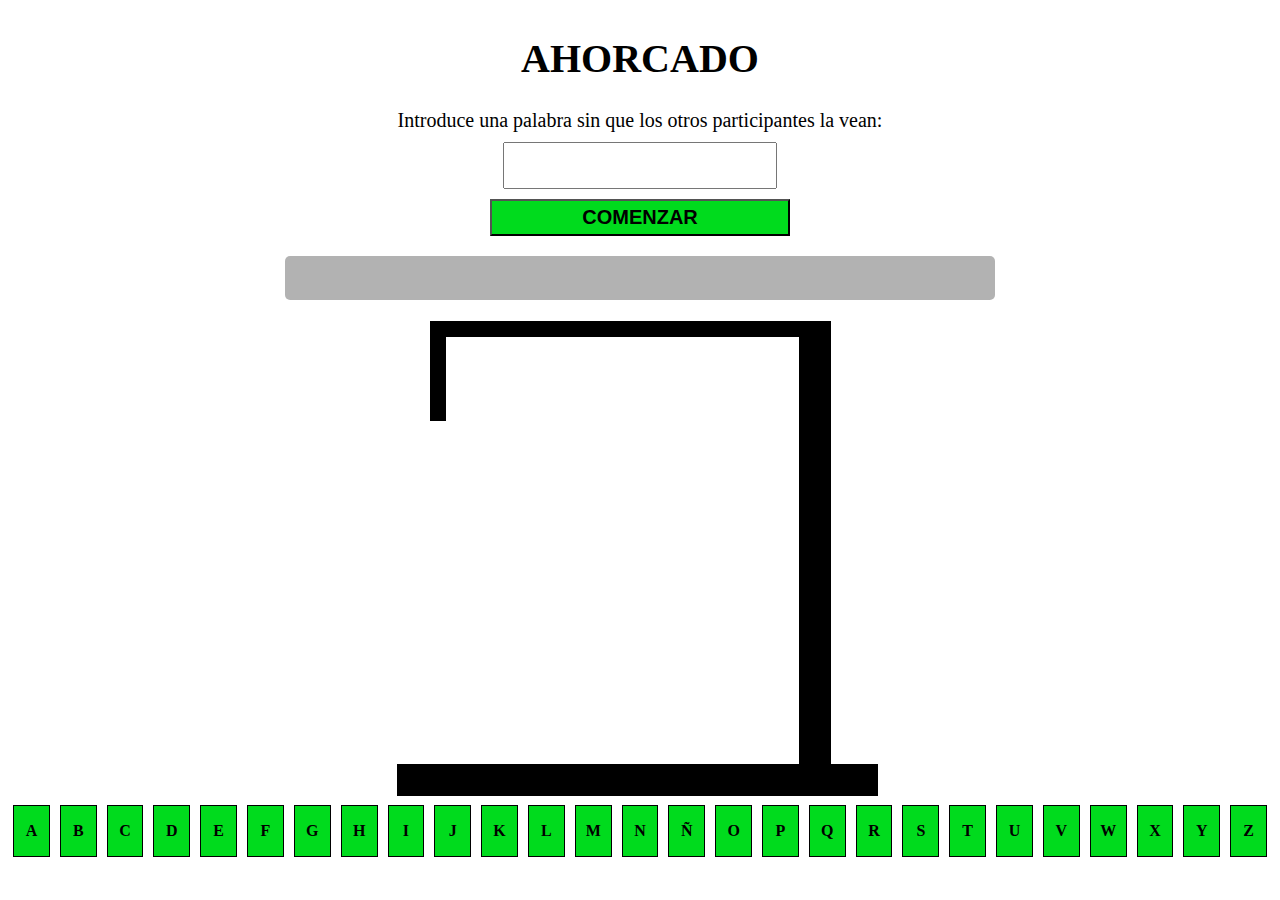
==== index.html @ 528adbb3 "Rename ahorcado.html to index.html" ====
<!DOCTYPE html>
<html lang="en">
  <head>
    <meta charset="UTF-8" />
    <meta http-equiv="X-UA-Compatible" content="IE=edge" />
    <meta name="viewport" content="width=device-width, initial-scale=1.0" />
    <link rel="stylesheet" href="estilo.css" />
    <script src="./funciones.js"></script>
    <title>Ahorcado</title>
  </head>
  <body>
    <div class="contenedor">
      <div class="contenedor__datos">
        <h1>AHORCADO</h1>
        <label for="plb_inicio"
          >Introduce una palabra sin que los otros participantes la vean:</label
        >
        <input type="text" id="plb_inicio" />
        <button id="comenzar" onclick="comenzar()">Comenzar</button>
      </div>
      <div class="contenedor__palabra">
        <input type="text" id="palabra" readonly />
      </div>
      <div class="contenedor__horca">
        <div id="horca"><img src="./img/Ahorcado-0.png" alt="no-img" /></div>
        <div id="cabeza"><img src="./img/Ahorcado-1.png" alt="no-img" /></div>
        <div id="tronco"><img src="./img/Ahorcado-2.png" alt="no-img" /></div>
        <div id="brz-drch"><img src="./img/Ahorcado-3.png" alt="no-img" /></div>
        <div id="brazos"><img src="./img/Ahorcado-4.png" alt="no-img" /></div>
        <div id="prn-izq"><img src="./img/Ahorcado-5.png" alt="no-img" /></div>
        <div id="piernas"><img src="./img/Ahorcado-6.png" alt="no-img" /></div>
      </div>
      <div class="contenedor__letras"></div>
      <div id="perdedor">¡HAS PERDIDO!</div>
    </div>
  </body>
</html>
---- estilo.css ----
h1 {
  font-size: 40px;
}

.contenedor__datos {
  text-align: center;
  display: flex;
  flex-direction: column;
}

.contenedor__datos input {
  padding: 10px;
  width: 250px;
  font-size: 20px;
  align-self: center;
  margin: 10px;
}

.contenedor__datos button {
  width: 300px;
  padding: 5px;
  align-self: center;
  background-color: #00db1d;
  font-weight: bold;
  text-transform: uppercase;
}

.contenedor__datos button:hover {
  cursor: pointer;
  background-color: #00db1daf;
}

.contenedor__datos label,
button {
  font-size: 20px;
}

.contenedor__palabra {
  margin-top: 20px;
  display: flex;
  justify-content: center;
}

.contenedor__palabra #palabra {
  background-color: #0000004d;
  width: 700px;
  font-weight: bold;
  text-align: center;
  font-size: 30px;
  padding: 5px;
  border: none;
  border-radius: 5px;
}

.contenedor__horca {
  width: 1000px;
  height: 500px;
  position: relative;
  margin: auto;
  display: flex;
  justify-content: center;
}

.contenedor__horca > div {
  position: absolute;
}

#horca {
  visibility: visible;
}

#cabeza {
  visibility: hidden;
}

#tronco {
  visibility: hidden;
}

#brz-drch {
  visibility: hidden;
}

#brazos {
  visibility: hidden;
}

#prn-izq {
  visibility: hidden;
}

#piernas {
  visibility: hidden;
}

.contenedor__letras {
  display: flex;
  justify-content: center;
}

.contenedor__letras > div {
  width: 50px;
  height: 50px;
  border: 1px solid black;
  text-align: center;
  background-color: #00db1d;
  margin: 5px;
  font-weight: bold;
  transition: all 1s;
}

#perdedor {
  visibility: hidden;
  color: #fa0000;
  position: absolute;
  top: 400px;
  left: 600px;
  font-size: 100px;
}
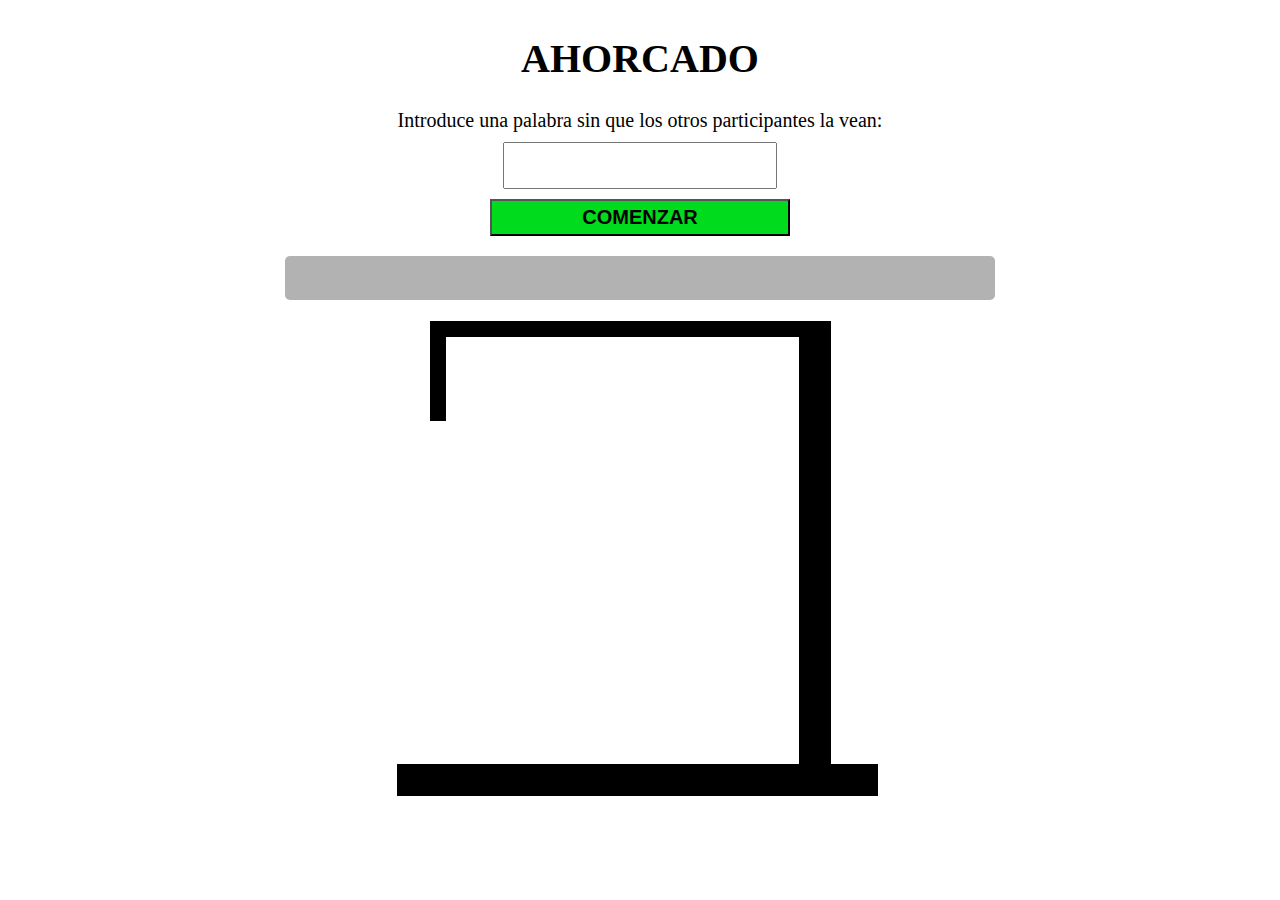
==== commit a0686d76: "Merge remote-tracking branch 'origin/gh-pages' into main" ====
--- a/index.html
+++ b/index.html
@@ -5,7 +5,8 @@
     <meta http-equiv="X-UA-Compatible" content="IE=edge" />
     <meta name="viewport" content="width=device-width, initial-scale=1.0" />
     <link rel="stylesheet" href="estilo.css" />
-    <script src="./funciones.js"></script>
+    <script src="../../node_modules/jquery/dist/jquery.min.js"></script>
+    <script src="./funcionsjq.js"></script>
     <title>Ahorcado</title>
   </head>
   <body>
@@ -16,7 +17,7 @@
           >Introduce una palabra sin que los otros participantes la vean:</label
         >
         <input type="text" id="plb_inicio" />
-        <button id="comenzar" onclick="comenzar()">Comenzar</button>
+        <button id="comenzar">Comenzar</button>
       </div>
       <div class="contenedor__palabra">
         <input type="text" id="palabra" readonly />
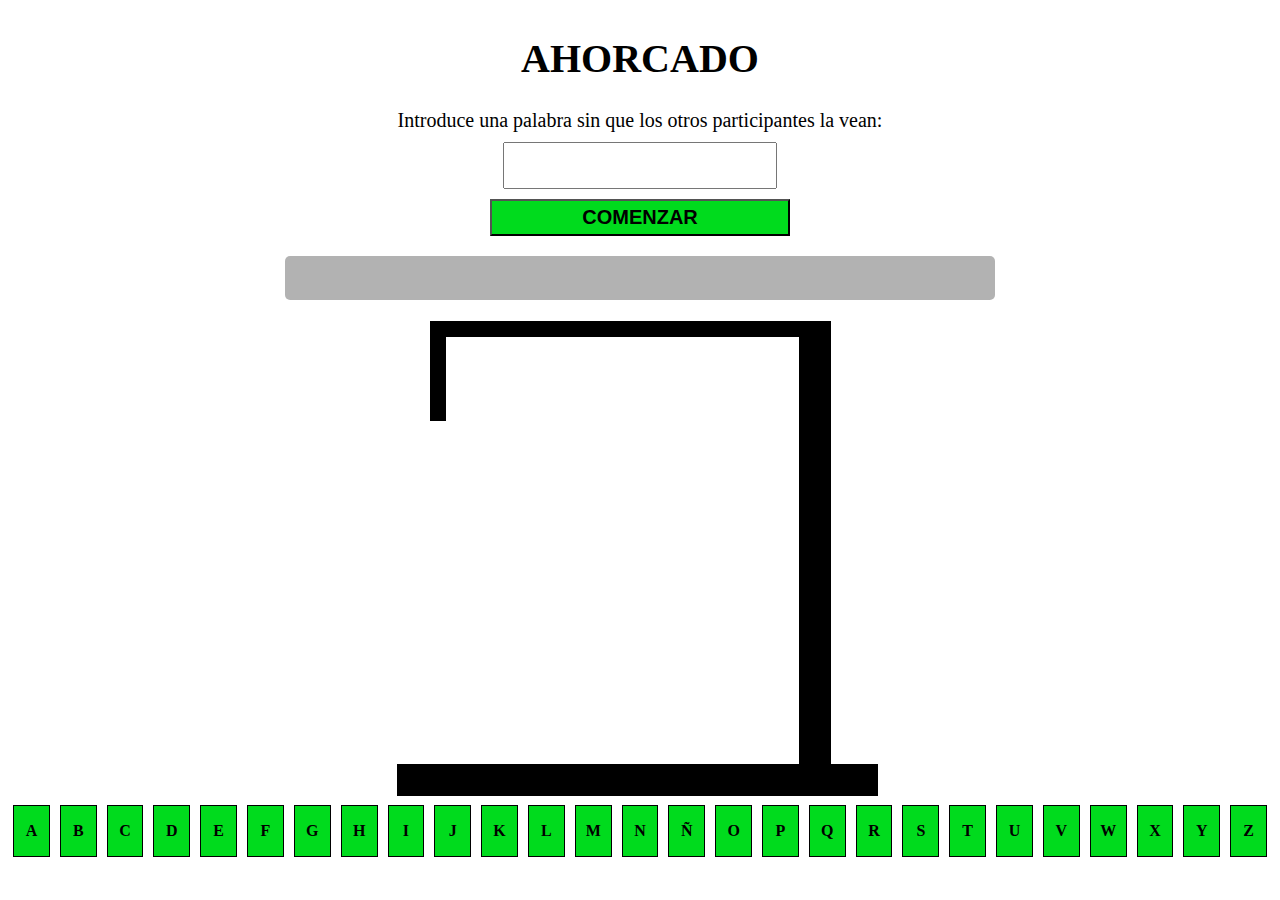
==== commit 596ca116: "jQuery desde enlace externo" ====
--- a/index.html
+++ b/index.html
@@ -5,7 +5,7 @@
     <meta http-equiv="X-UA-Compatible" content="IE=edge" />
     <meta name="viewport" content="width=device-width, initial-scale=1.0" />
     <link rel="stylesheet" href="estilo.css" />
-    <script src="../../node_modules/jquery/dist/jquery.min.js"></script>
+    <script src="https://ajax.googleapis.com/ajax/libs/jquery/3.5.1/jquery.min.js"></script>
     <script src="./funcionsjq.js"></script>
     <title>Ahorcado</title>
   </head>
